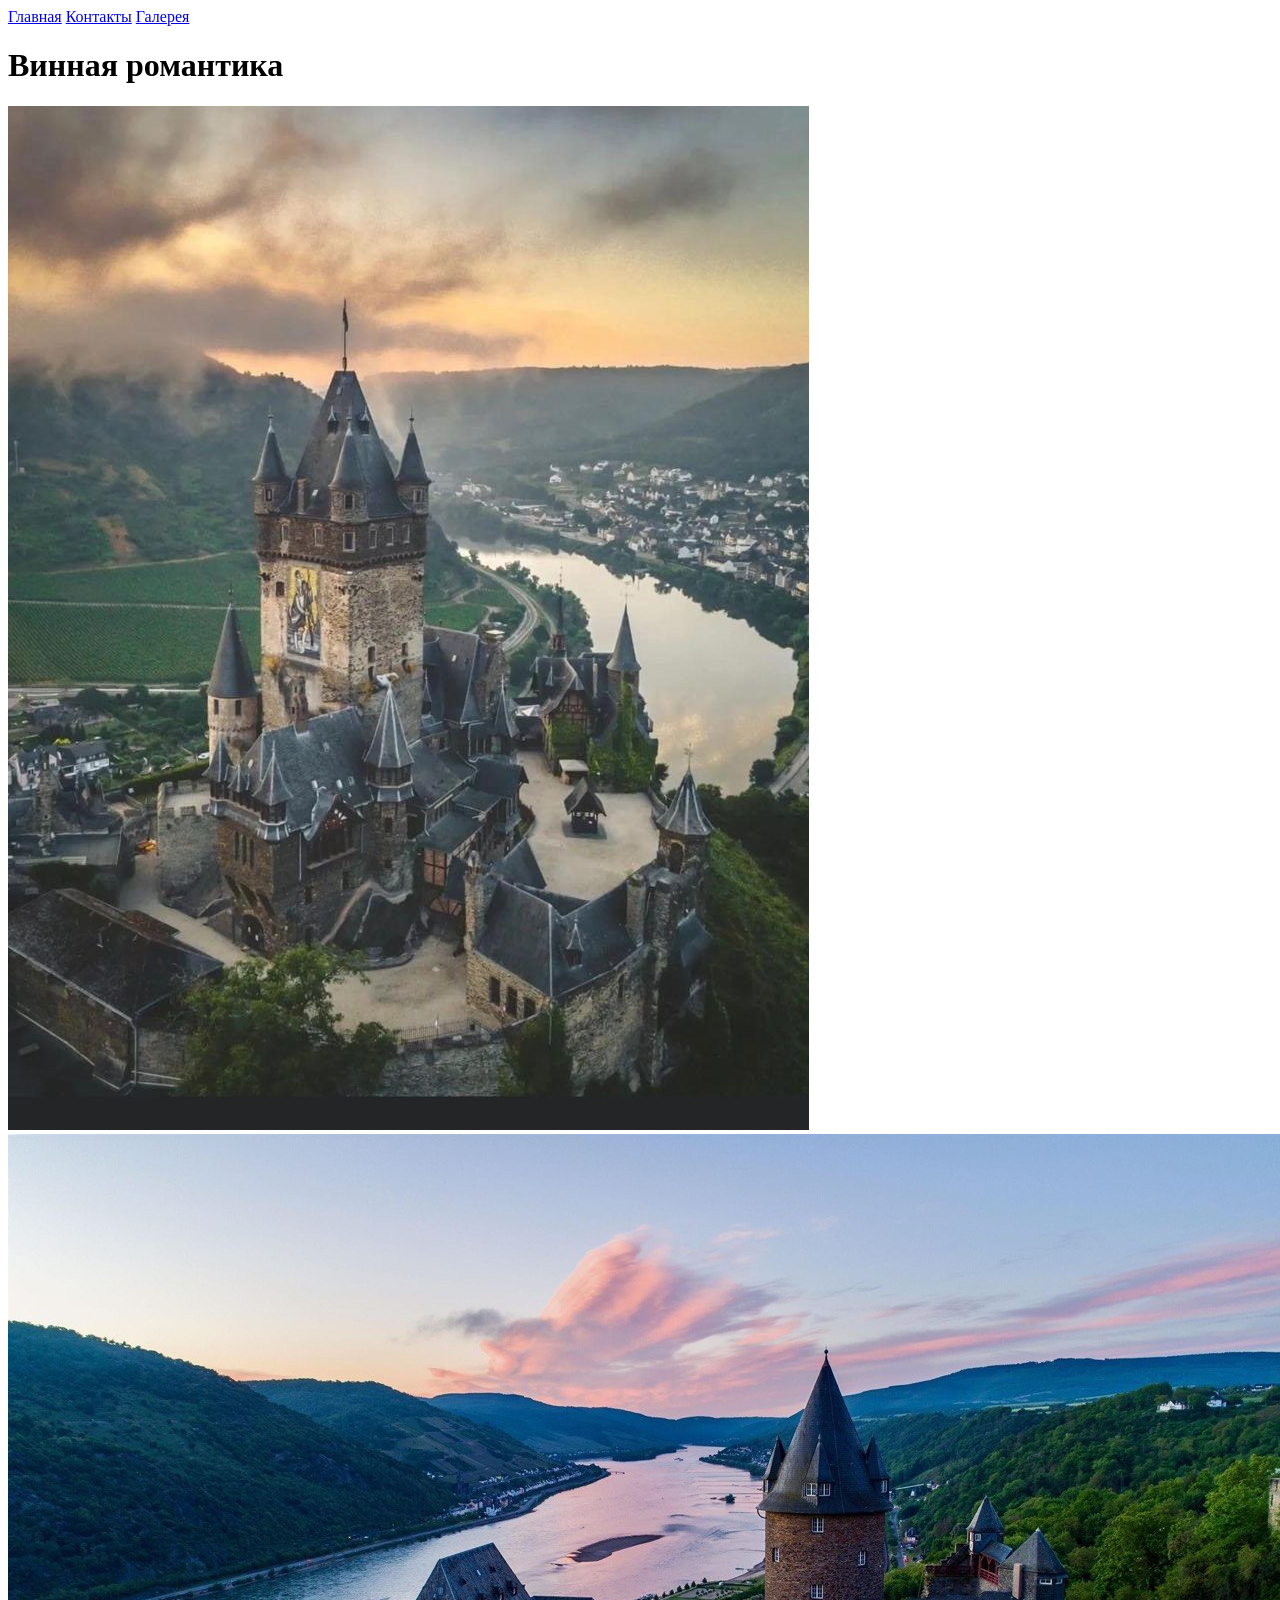
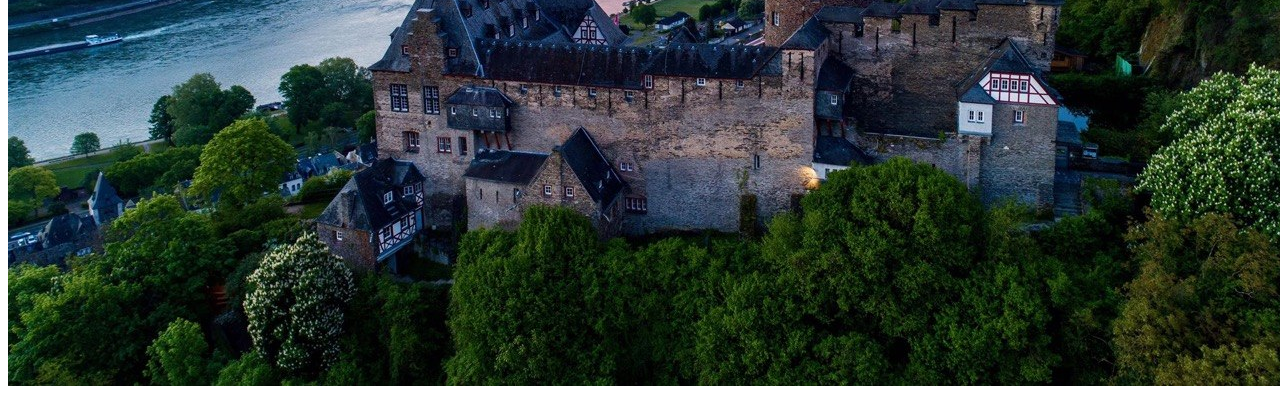
==== DZ21.1/images/gallery.html @ 9824c070 "DZ21.1 Juliy Zemlitskaya" ====
<!DOCTYPE html>
<html lang="en">
<head>
    <meta charset="UTF-8">
    <meta name="viewport" content="width=device-width, initial-scale=1.0">
    <title>Document</title>
</head>
<body>
    <nav>
        <a href="../index.html">Главная</a>
        <a href="../pages/contakt.html">Контакты</a>
        <a href="./gallery.html">Галерея</a>
    </nav>
<h1>Винная романтика</h1>
   
        <img src="foto/1.jpg" alt="check">
       <img src="foto/2.jpg" alt="check">
    
    
    
</body>
</html>
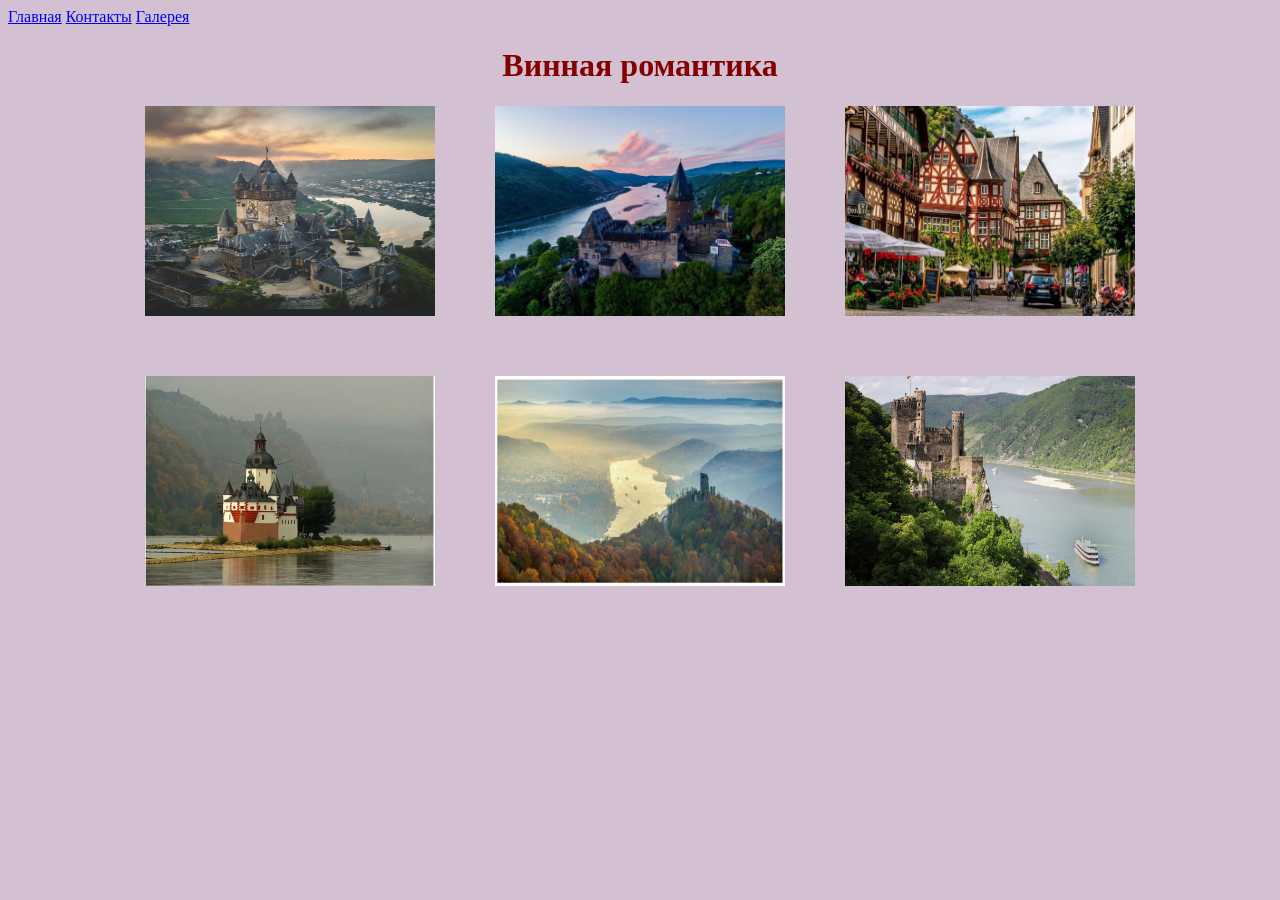
==== commit f4943153: "DZ22.1JuliaZemlitkayaCSS" ====
--- a/DZ21.1/images/gallery.html
+++ b/DZ21.1/images/gallery.html
@@ -4,6 +4,7 @@
     <meta charset="UTF-8">
     <meta name="viewport" content="width=device-width, initial-scale=1.0">
     <title>Document</title>
+    <link rel="stylesheet" href="../style.css">
 </head>
 <body>
     <nav>
@@ -11,12 +12,14 @@
         <a href="../pages/contakt.html">Контакты</a>
         <a href="./gallery.html">Галерея</a>
     </nav>
-<h1>Винная романтика</h1>
-   
+    <h1>Винная романтика</h1>
+    <div class="riesling">
         <img src="foto/1.jpg" alt="check">
        <img src="foto/2.jpg" alt="check">
-    
-    
-    
+       <img src="foto/3.jpg" alt="check">
+       <img src="foto/4.jpg" alt="check">
+       <img src="foto/5.jpg" alt="check">
+       <img src="foto/6.jpg" alt="check">
+      </div>
 </body>
 </html>
--- a/DZ21.1/style.css
+++ b/DZ21.1/style.css
@@ -0,0 +1,62 @@
+body {
+background-color: rgb(211, 193, 211);
+}
+
+h1 {
+    color: rgb(132, 0, 0);
+    text-align: center;
+}
+
+p {
+    color: black;
+    font-size: 18px;
+    margin-bottom: 25px;
+    line-height: 1.8;
+    text-indent: 30px;
+}
+.bordeaux{
+    color: black;
+    font-size: 18px;
+   line-height: 1.8;
+}
+
+.container{
+     background: rgb(211, 193, 211);
+     padding: 30px;
+     border-radius: 12px;
+     box-shadow: 0 10px 20px rgba(0, 0, 0, 0.5);
+     width: 100%;
+     max-width: 400px;
+     text-align: center;
+     margin: 100px;
+ }
+.content{
+     background: rgb(211, 193, 211);
+     padding: 30px;
+     border-radius: 12px;
+     box-shadow: 0 10px 20px rgba(0, 0, 0, 0.5);
+     width: 100%;
+     max-width: 400px;
+     text-align: center;
+     margin: 100px;
+ }
+ #merlo{
+    background: rgb(109, 0, 62);
+    color: white;
+ }
+.riesling{
+         display: flex;
+         justify-content: center;
+         align-items: center;
+         flex-wrap: wrap;
+        gap: 60px;
+        margin-bottom: 30px;
+}
+
+.riesling img {
+         width: 290px;
+        height: 210px;
+         }
+
+
+
